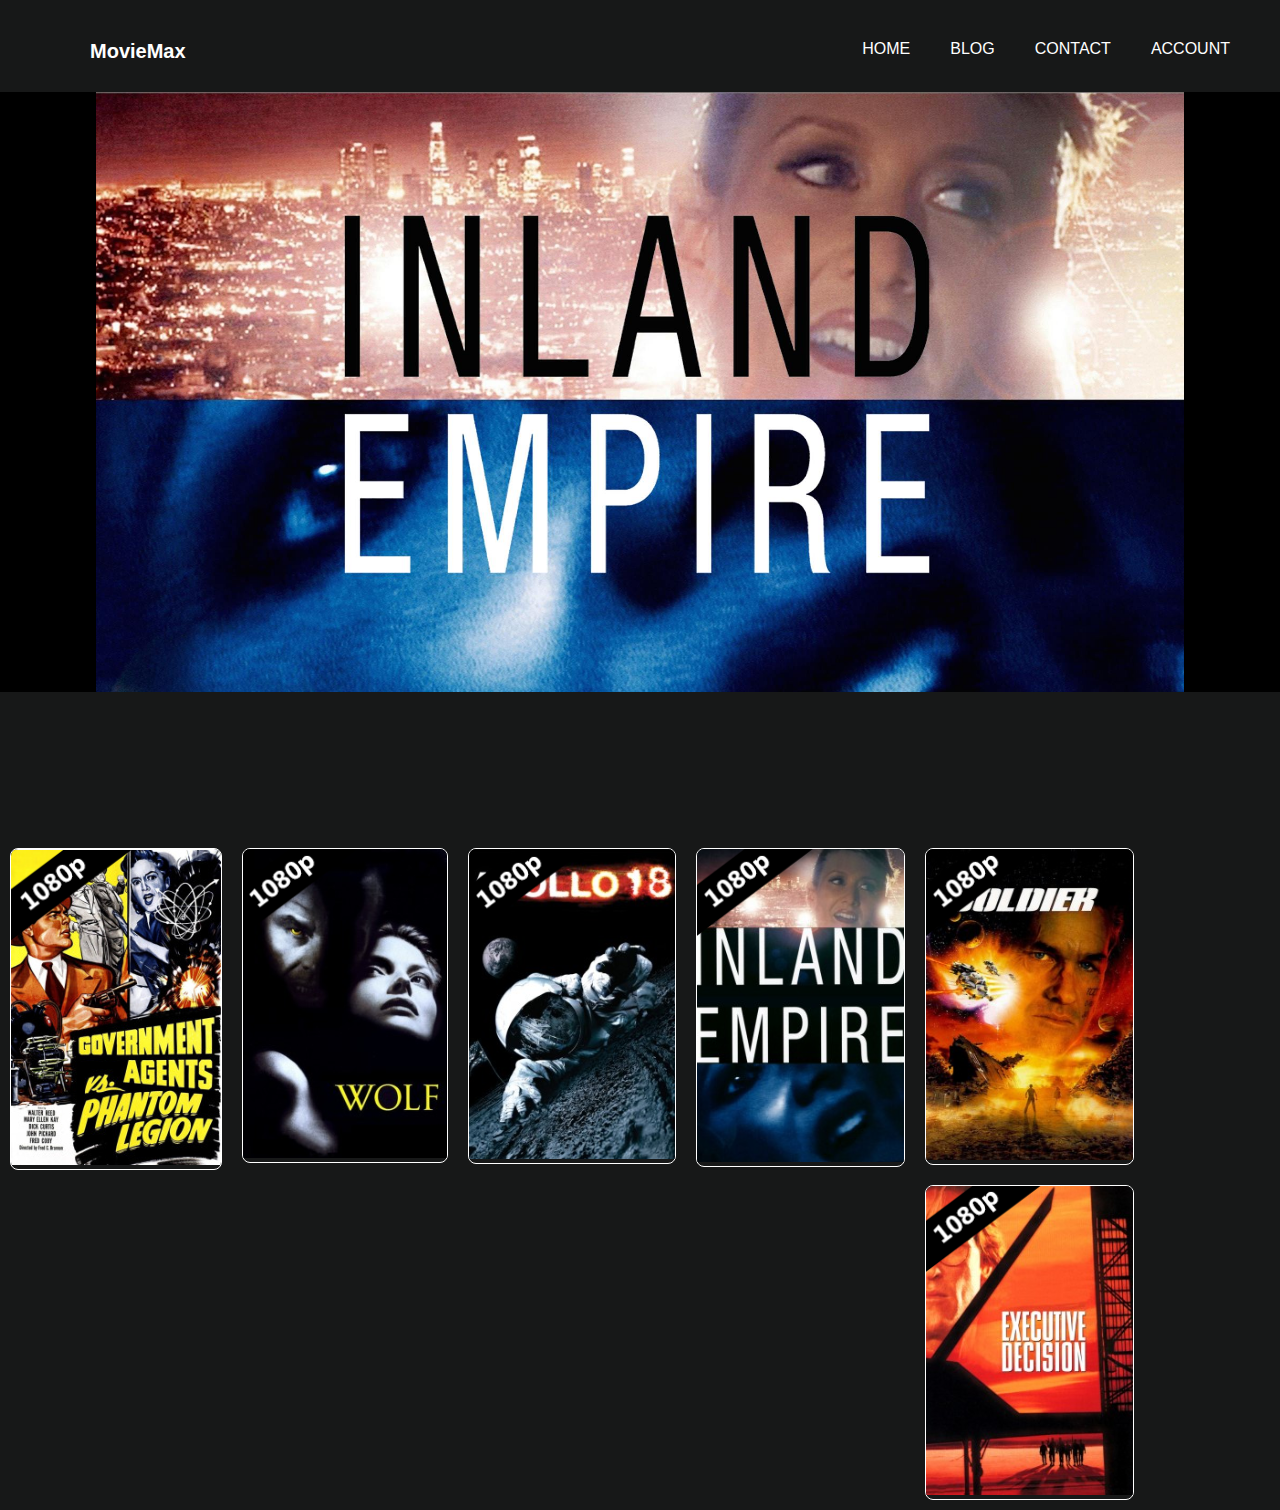
==== index.html @ d301111e "before final" ====
<!DOCTYPE html>
<html lang="en">
<head>
    <meta charset="UTF-8">
    <meta http-equiv="X-UA-Compatible" content="IE=edge">
    <meta name="viewport" content="width=device-width, initial-scale=1.0">
    <link rel="stylesheet" href="css/style.css">
    <title>Document</title>
</head>
<body>
    <nav>
        <ul>
            <li><a href="" class="logo">MovieMax</a></li>
            <li><a href="/pages/account.html" class="href">ACCOUNT</a></li>
            <li><a href="/pages/contact.html" class="href">CONTACT</a></li>
            <li><a href="/pages/blog.html" class="href">BLOG</a></li>
            <li><a href="" class="href">HOME</a></li>
        </ul>
    </nav>
    <br/><br/><br/><br/>
    <div class="image-slider"> 
        <center>
        <img class="mySlides" src="/images/slide1.jpg" height="600px" width="85%">
        <img class="mySlides" src="/images/slide2.jpg" height="600px" width="85%">
        <img class="mySlides" src="/images/slide3.jpg" height="600px" width="85%">
        <img class="mySlides" src="/images/slide4.jpg" height="600px" width="85%">
    </center>
    </div>
    <br/>
        <div class="image-thumbnails-container">
            <div class="image-container">
                <img src="/images/img1.png" alt="">
            </div>
            <div class="image-container">
                <img src="/images/img2.png" alt="">
            </div>
            <div class="image-container">
                <img src="/images/img3.png" alt="">
            </div>
            
            <div class="image-container">
                <img src="/images/img4.png" alt="">
            </div>
            <div class="image-container">
                <img src="/images/img5.png" alt="">
            </div>
            <div class="image-container">
                <img src="/images/img6.png" alt="">
            </div>
            <!-- <div class="image-container">
                <img src="/images/img7.png" alt="">
            </div>
            <div class="image-container">
                <img src="/images/img8.png" alt="">
            </div> -->
        </div>

        <script src="/js/slideshow.js"></script>
</body>
</html>
---- css/style.css ----
body {
    background-color: rgb(23, 24, 24);
    margin: 0;
}

nav {
    margin: 10px;

}
ul {
    list-style-type: none;
}
ul li {
    margin: 20px;
}
ul li a {
    float: right;
    margin: 20px;
    text-decoration: none;
    font-family: sans-serif;
    color: rgb(255, 255, 255);
}

.logo {
    float: left;
    font-weight: 700;
    font-size: 20px;
}

.image-thumbnails-container{
    margin-top: 10%;


}

.image-container{
    float: left;
    border: 1px solid white;
    border-radius: 8px;
    overflow:hidden;
    margin: 10px;
  
    
    
    
}
.image-container  :hover{
    border: 3px solid white;
    
}


.mySlides{
    
    
}
.image-slider{
    background-color: black;
    
}
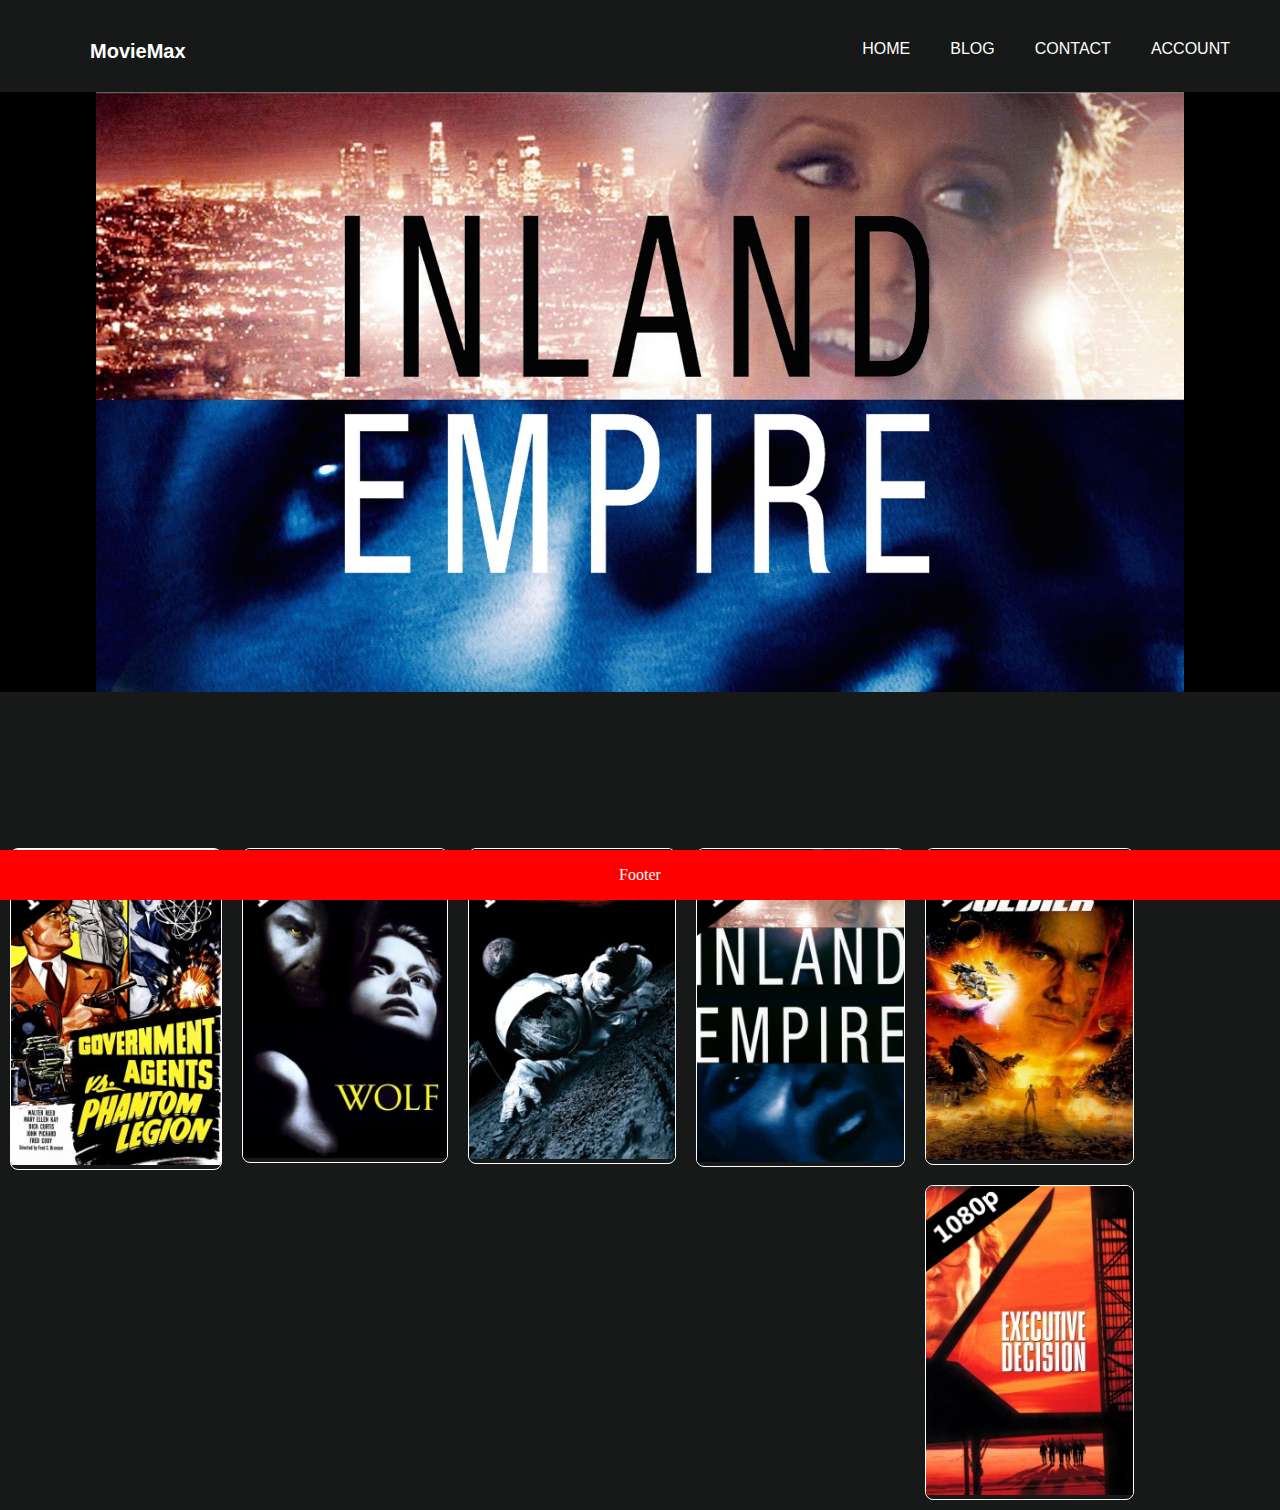
==== commit ee9f66db: "login" ====
--- a/index.html
+++ b/index.html
@@ -11,41 +11,41 @@
     <nav>
         <ul>
             <li><a href="" class="logo">MovieMax</a></li>
-            <li><a href="/pages/account.html" class="href">ACCOUNT</a></li>
-            <li><a href="/pages/contact.html" class="href">CONTACT</a></li>
-            <li><a href="/pages/blog.html" class="href">BLOG</a></li>
-            <li><a href="" class="href">HOME</a></li>
+            <li><a href="account.html" class="href">ACCOUNT</a></li>
+            <li><a href="contact.html" class="href">CONTACT</a></li>
+            <li><a href="blog.html" class="href">BLOG</a></li>
+            <li><a href="index.html" class="href">HOME</a></li>
         </ul>
     </nav>
     <br/><br/><br/><br/>
     <div class="image-slider"> 
         <center>
-        <img class="mySlides" src="/images/slide1.jpg" height="600px" width="85%">
-        <img class="mySlides" src="/images/slide2.jpg" height="600px" width="85%">
-        <img class="mySlides" src="/images/slide3.jpg" height="600px" width="85%">
-        <img class="mySlides" src="/images/slide4.jpg" height="600px" width="85%">
-    </center>
+        <img class="mySlides" src="images/slide1.jpg" height="600px" width="85%">
+        <img class="mySlides" src="images/slide2.jpg" height="600px" width="85%">
+        <img class="mySlides" src="images/slide3.jpg" height="600px" width="85%">
+        <img class="mySlides" src="images/slide4.jpg" height="600px" width="85%">
+        </center>
     </div>
     <br/>
         <div class="image-thumbnails-container">
             <div class="image-container">
-                <img src="/images/img1.png" alt="">
+                <img src="images/img1.png" alt="">
             </div>
             <div class="image-container">
-                <img src="/images/img2.png" alt="">
+                <img src="images/img2.png" alt="">
             </div>
             <div class="image-container">
-                <img src="/images/img3.png" alt="">
+                <img src="images/img3.png" alt="">
             </div>
             
             <div class="image-container">
-                <img src="/images/img4.png" alt="">
+                <img src="images/img4.png" alt="">
             </div>
             <div class="image-container">
-                <img src="/images/img5.png" alt="">
+                <img src="images/img5.png" alt="">
             </div>
             <div class="image-container">
-                <img src="/images/img6.png" alt="">
+                <img src="images/img6.png" alt="">
             </div>
             <!-- <div class="image-container">
                 <img src="/images/img7.png" alt="">
@@ -54,7 +54,11 @@
                 <img src="/images/img8.png" alt="">
             </div> -->
         </div>
+<br/>
+        <div class="footer">
+            <p>Footer</p>
+          </div>
+        <script src="js/slideshow.js"></script>
 
-        <script src="/js/slideshow.js"></script>
 </body>
 </html>--- a/css/style.css
+++ b/css/style.css
@@ -57,4 +57,14 @@
 .image-slider{
     background-color: black;
     
-}+}
+
+.footer {
+    position:fixed;
+    left: 0;
+    bottom: 0;
+    width: 100%;
+    background-color: red;
+    color: white;
+    text-align: center;
+  }